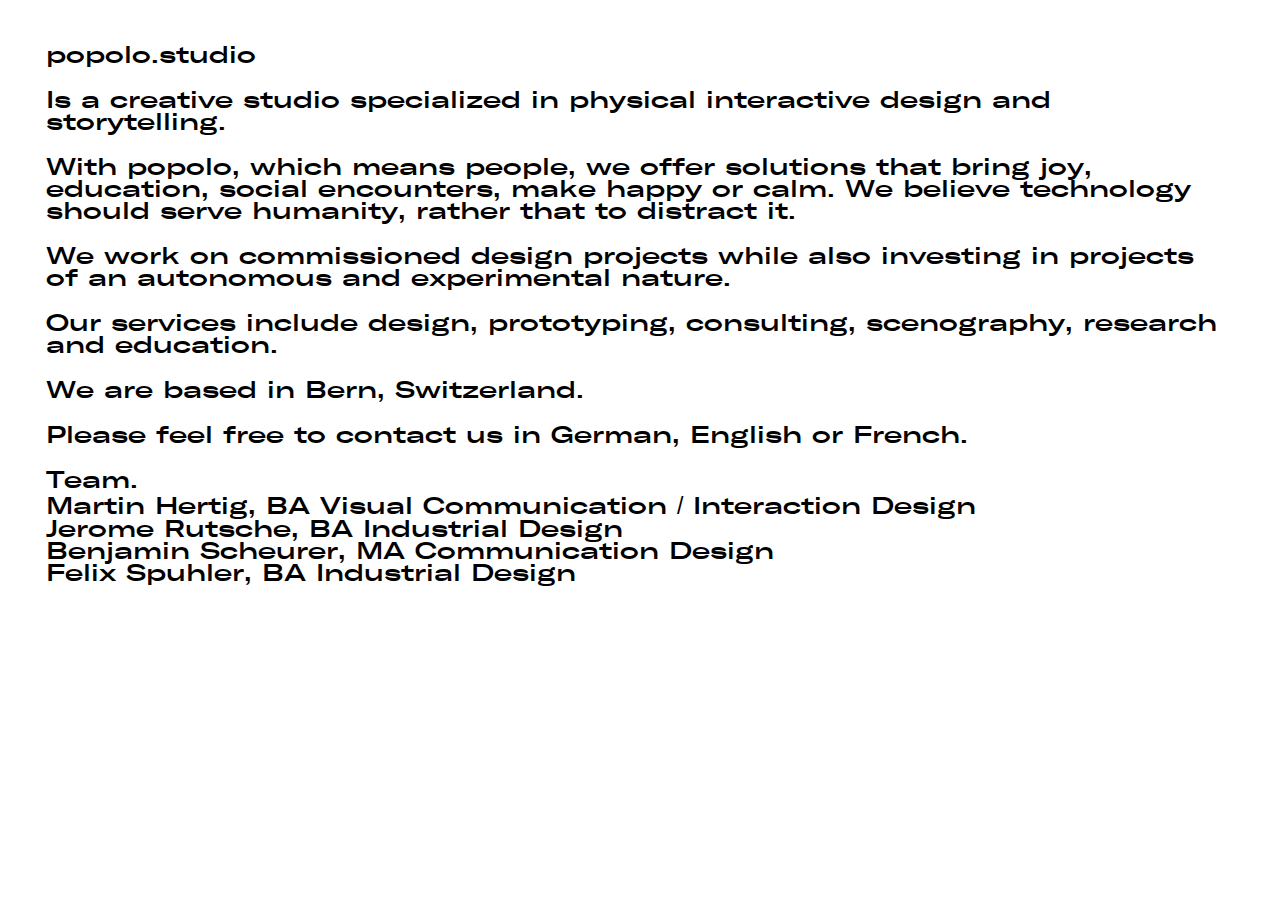
==== index.html @ 3b3eeaf5 "add text" ====
<!DOCTYPE html>
 <html>
 <head>
 	<title>popolo.studio</title>
    <meta charset="utf-8">
 	<link rel="stylesheet" type="text/css" href="style.css"/>
<script type="text/javascript" src="//cdnjs.cloudflare.com/ajax/libs/jquery/2.1.3/jquery.min.js">
</script>
 </head>
 <body>
     <style media="screen">
       @font-face {
           font-family: 'gt_america_trialexpandedMd';
           src: url('fonts/gt-america-trial-expanded-medium-webfont.woff2') format('woff2'),
                url('fonts/gt-america-trial-expanded-medium-webfont.woff') format('woff');
           font-weight: normal;
           font-style: normal;

       }
              html, body {margin:0; padding: 0; width: 100%;

                  font-family: 'gt_america_trialexpandedMd', Helvetica, Arial, sans-serif;
                font-size: 1.2em;}
                .main {
                  margin: 2em;
                }

     </style>
<div class="main">
 <p>popolo.studio</p>
<p>Is a creative studio specialized in physical interactive design and storytelling. </p>

<p>With popolo, which means people, we offer solutions that bring joy, education, social encounters, make happy or calm.
We believe technology should serve humanity, rather that to distract it.</p>

<p>We work on commissioned design projects while also investing in projects of an autonomous and experimental nature. </p>

<p>Our services include design, prototyping, consulting, scenography, research and education. </p>

<p>We are based in Bern, Switzerland.  </p>

<p>Please feel free to contact us in German, English or French: </p>

<p>Team:<br>
Martin Hertig, BA Visual Communication / Interaction Design<br>
Jérôme Rütsche, BA Industrial Design<br>
Benjamin Scheurer, MA Communication Design<br>
Felix Spuhler, BA Industrial Design</p>
</div>

 </body>
 </html>
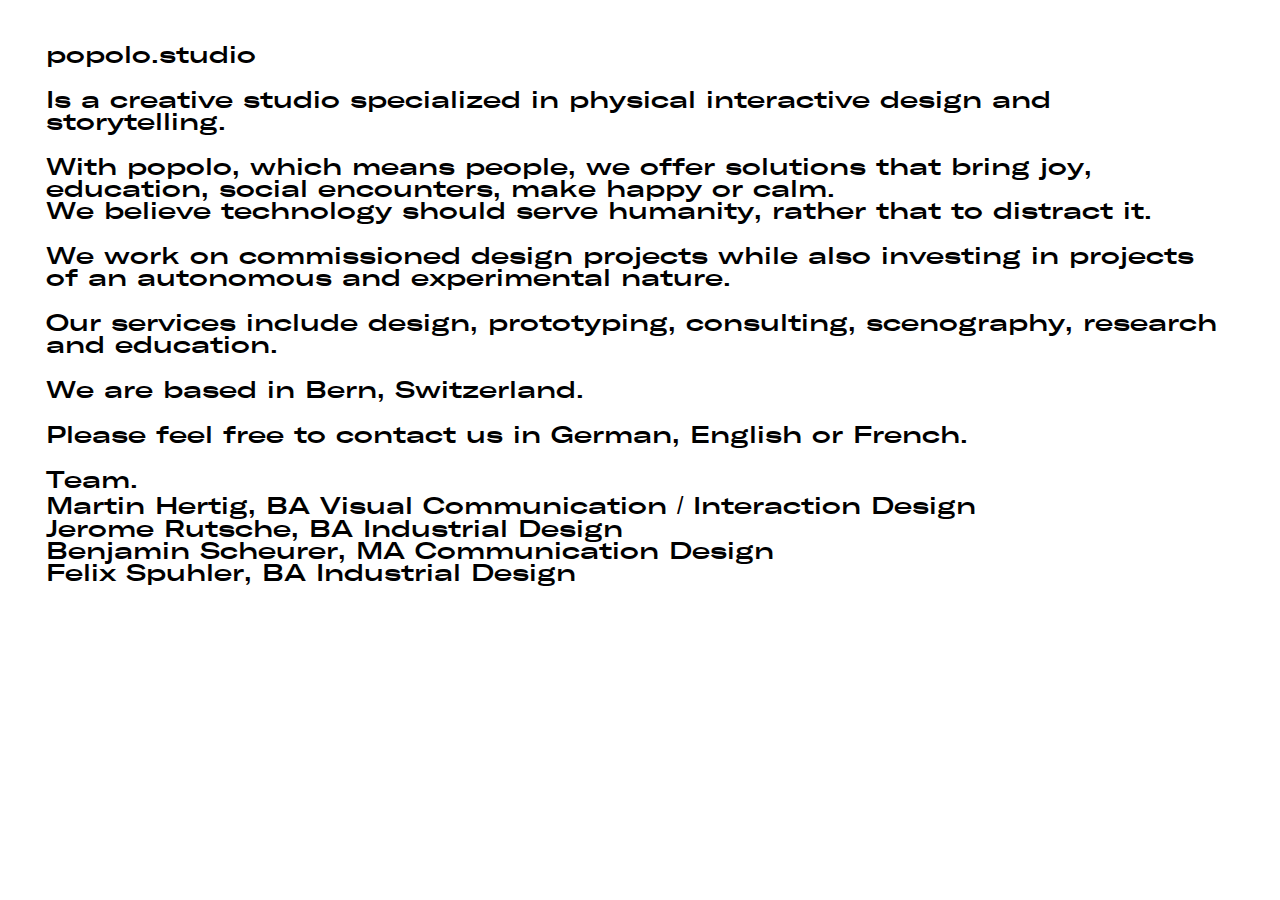
==== commit 4af5ab4a: "add break" ====
--- a/index.html
+++ b/index.html
@@ -31,7 +31,7 @@
 <p>Is a creative studio specialized in physical interactive design and storytelling. </p>
 
 <p>With popolo, which means people, we offer solutions that bring joy, education, social encounters, make happy or calm.
-We believe technology should serve humanity, rather that to distract it.</p>
+<br>We believe technology should serve humanity, rather that to distract it.</p>
 
 <p>We work on commissioned design projects while also investing in projects of an autonomous and experimental nature. </p>
 
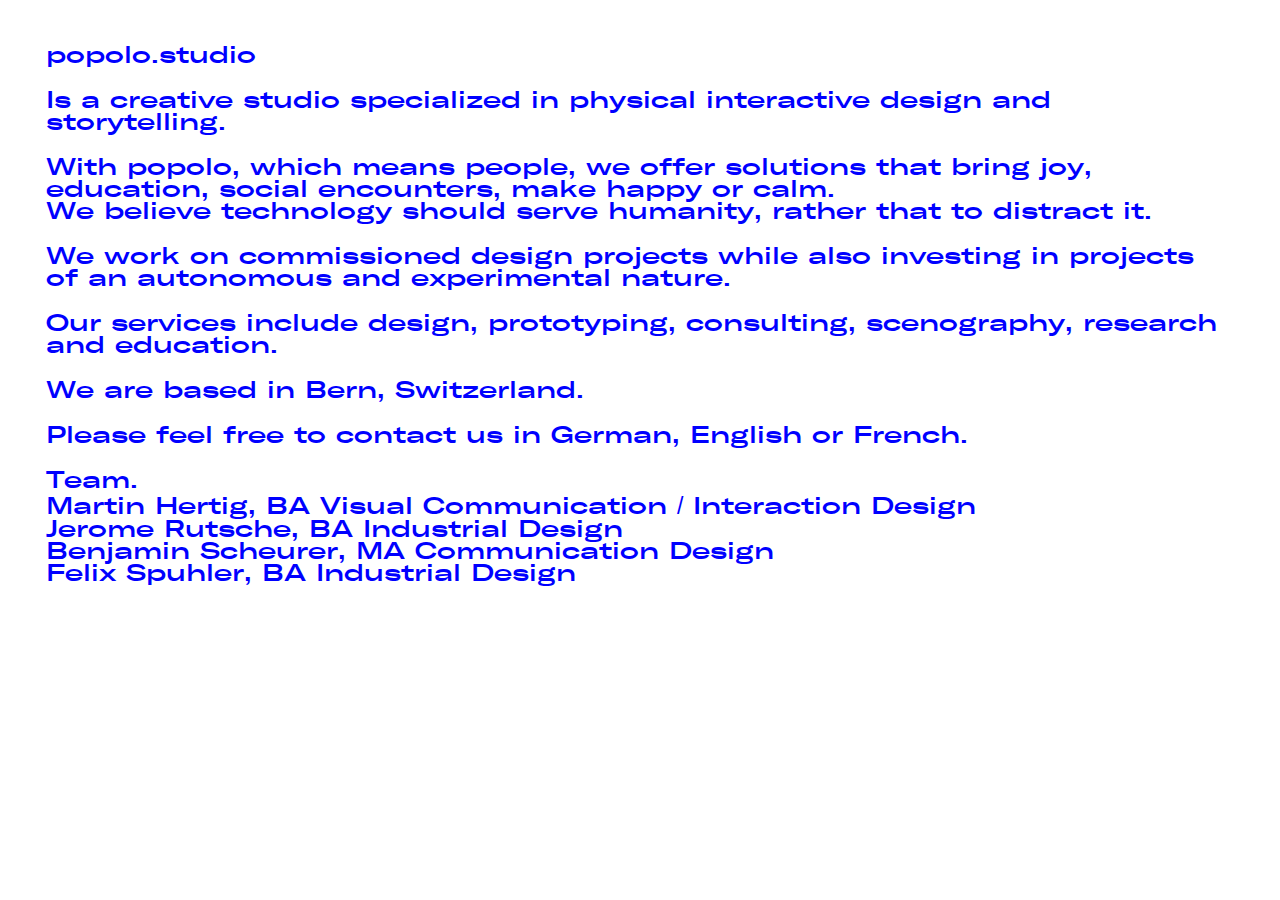
==== commit 4a72c045: "add color" ====
--- a/index.html
+++ b/index.html
@@ -17,13 +17,15 @@
            font-style: normal;
 
        }
-              html, body {margin:0; padding: 0; width: 100%;
-
-                  font-family: 'gt_america_trialexpandedMd', Helvetica, Arial, sans-serif;
-                font-size: 1.2em;}
-                .main {
-                  margin: 2em;
-                }
+              html, body {
+                margin:0; padding: 0; width: 100%;
+                font-family: 'gt_america_trialexpandedMd', Helvetica, Arial, sans-serif;
+                font-size: 1.2em;
+                color: #0000ff;
+              }
+              .main {
+                margin: 2em;
+              }
 
      </style>
 <div class="main">
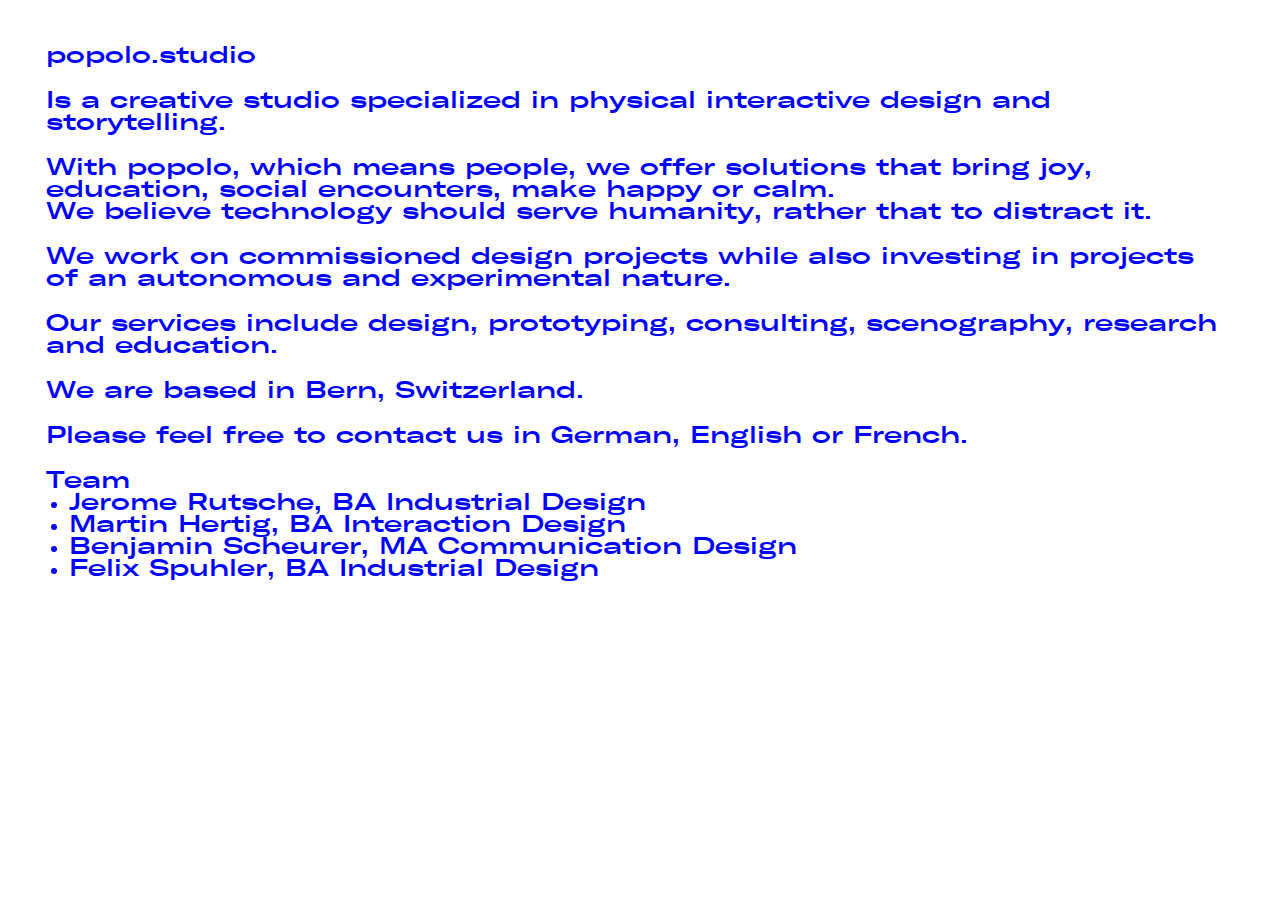
==== commit 6d36a948: "bullet points" ====
--- a/index.html
+++ b/index.html
@@ -3,7 +3,7 @@
  <head>
  	<title>popolo.studio</title>
     <meta charset="utf-8">
- 	<link rel="stylesheet" type="text/css" href="style.css"/>
+  <meta name="viewport" content="width=device-width, initial-scale=1">
 <script type="text/javascript" src="//cdnjs.cloudflare.com/ajax/libs/jquery/2.1.3/jquery.min.js">
 </script>
  </head>
@@ -27,6 +27,19 @@
                 margin: 2em;
               }
 
+              ul {
+                padding: 0;
+              }
+
+              li {
+                margin-left: 1em;
+              }
+
+              @media only screen and (max-width: 600px) {
+                .main {
+                    margin: 0.8em;
+                  }
+              }
      </style>
 <div class="main">
  <p>popolo.studio</p>
@@ -43,11 +56,12 @@
 
 <p>Please feel free to contact us in German, English or French: </p>
 
-<p>Team:<br>
-Martin Hertig, BA Visual Communication / Interaction Design<br>
-Jérôme Rütsche, BA Industrial Design<br>
-Benjamin Scheurer, MA Communication Design<br>
-Felix Spuhler, BA Industrial Design</p>
+  <ul>Team
+<li>Jérôme Rütsche, BA Industrial Design</li>
+<li>Martin Hertig, BA Interaction Design</li>
+<li>Benjamin Scheurer, MA Communication Design</li>
+<li>Felix Spuhler, BA Industrial Design</li>
+</ul>
 </div>
 
  </body>
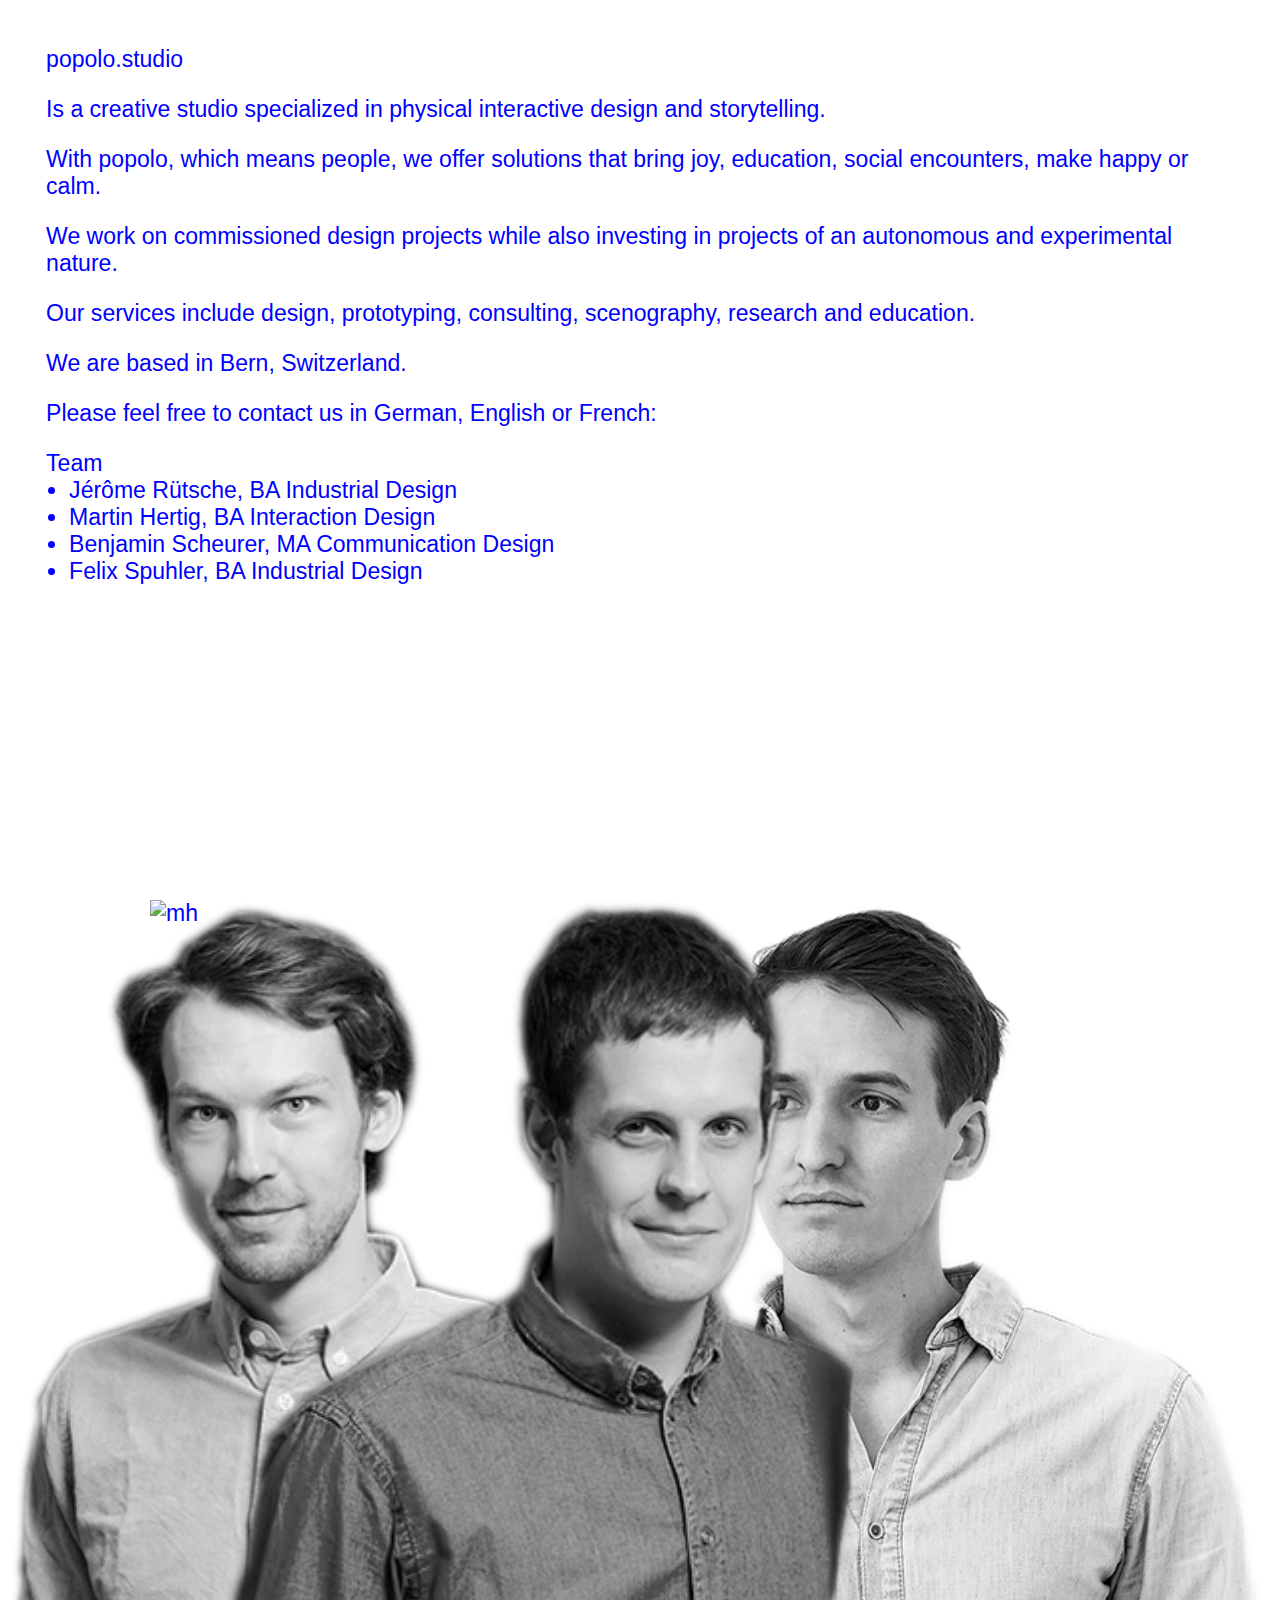
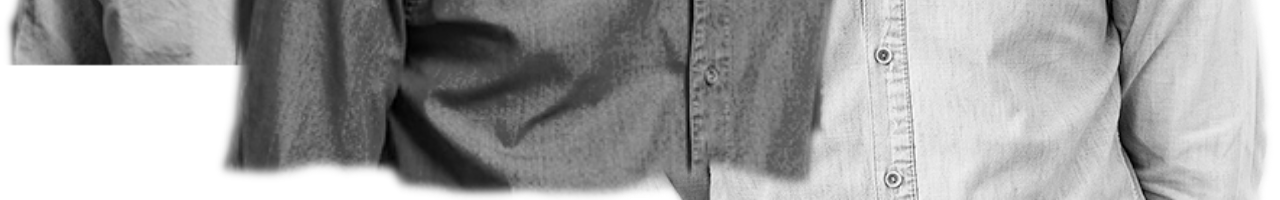
==== commit 2d76eba2: "heads hover experiment" ====
--- a/index.html
+++ b/index.html
@@ -4,49 +4,16 @@
  	<title>popolo.studio</title>
     <meta charset="utf-8">
   <meta name="viewport" content="width=device-width, initial-scale=1">
+  <link rel="stylesheet" href="styles/styles.css">
 <script type="text/javascript" src="//cdnjs.cloudflare.com/ajax/libs/jquery/2.1.3/jquery.min.js">
 </script>
  </head>
  <body>
-     <style media="screen">
-       @font-face {
-           font-family: 'gt_america_trialexpandedMd';
-           src: url('fonts/gt-america-trial-expanded-medium-webfont.woff2') format('woff2'),
-                url('fonts/gt-america-trial-expanded-medium-webfont.woff') format('woff');
-           font-weight: normal;
-           font-style: normal;
-
-       }
-              html, body {
-                margin:0; padding: 0; width: 100%;
-                font-family: 'gt_america_trialexpandedMd', Helvetica, Arial, sans-serif;
-                font-size: 1.2em;
-                color: #0000ff;
-              }
-              .main {
-                margin: 2em;
-              }
-
-              ul {
-                padding: 0;
-              }
-
-              li {
-                margin-left: 1em;
-              }
-
-              @media only screen and (max-width: 600px) {
-                .main {
-                    margin: 0.8em;
-                  }
-              }
-     </style>
 <div class="main">
  <p>popolo.studio</p>
 <p>Is a creative studio specialized in physical interactive design and storytelling. </p>
 
-<p>With popolo, which means people, we offer solutions that bring joy, education, social encounters, make happy or calm.
-<br>We believe technology should serve humanity, rather that to distract it.</p>
+<p>With popolo, which means people, we offer solutions that bring joy, education, social encounters, make happy or calm.</p>
 
 <p>We work on commissioned design projects while also investing in projects of an autonomous and experimental nature. </p>
 
@@ -56,11 +23,11 @@
 
 <p>Please feel free to contact us in German, English or French: </p>
 
-  <ul>Team
-<li>Jérôme Rütsche, BA Industrial Design</li>
-<li>Martin Hertig, BA Interaction Design</li>
-<li>Benjamin Scheurer, MA Communication Design</li>
-<li>Felix Spuhler, BA Industrial Design</li>
+  <ul class="team">Team
+<li class="jr">Jérôme Rütsche, BA Industrial Design<img src="images/jr.png" alt="jr"></li>
+<li class="mh">Martin Hertig, BA Interaction Design<img src="images/mh.png" alt="mh"></li>
+<li class="bs">Benjamin Scheurer, MA Communication Design<img src="images/bs.png" alt="bs"></li>
+<li class="fs">Felix Spuhler, BA Industrial Design<img src="images/fs.png" alt="mh"></li>
 </ul>
 </div>
 
--- a/styles/styles.css
+++ b/styles/styles.css
@@ -0,0 +1,42 @@
+@font-face {
+  font-family: 'gt_america_trialexpandedMd';
+  src: url("fonts/gt-america-trial-expanded-medium-webfont.woff2") format("woff2"), url("fonts/gt-america-trial-expanded-medium-webfont.woff") format("woff");
+  font-weight: normal;
+  font-style: normal; }
+html, body {
+  margin: 0;
+  padding: 0;
+  width: 100%;
+  font-family: 'gt_america_trialexpandedMd', Helvetica, Arial, sans-serif;
+  font-size: 1.2em;
+  color: #0000ff; }
+
+.main {
+  margin: 2em; }
+
+ul.team {
+  padding: 0; }
+  ul.team li {
+    margin-left: 1em; }
+  ul.team img {
+    position: absolute;
+    bottom: -100vh;
+    z-index: -99;
+    height: 100vh;
+    transition: bottom 0.4s ease-in-out; }
+  ul.team li:hover {
+    color: red; }
+    ul.team li:hover img {
+      bottom: -50vh; }
+  ul.team li.jr img {
+    left: 0; }
+  ul.team li.fs img {
+    left: 150px; }
+  ul.team li.mh img {
+    left: 150px; }
+
+@media only screen and (max-width: 600px) {
+  .main {
+    margin: 0.8em; } }
+
+/*# sourceMappingURL=styles.css.map */
